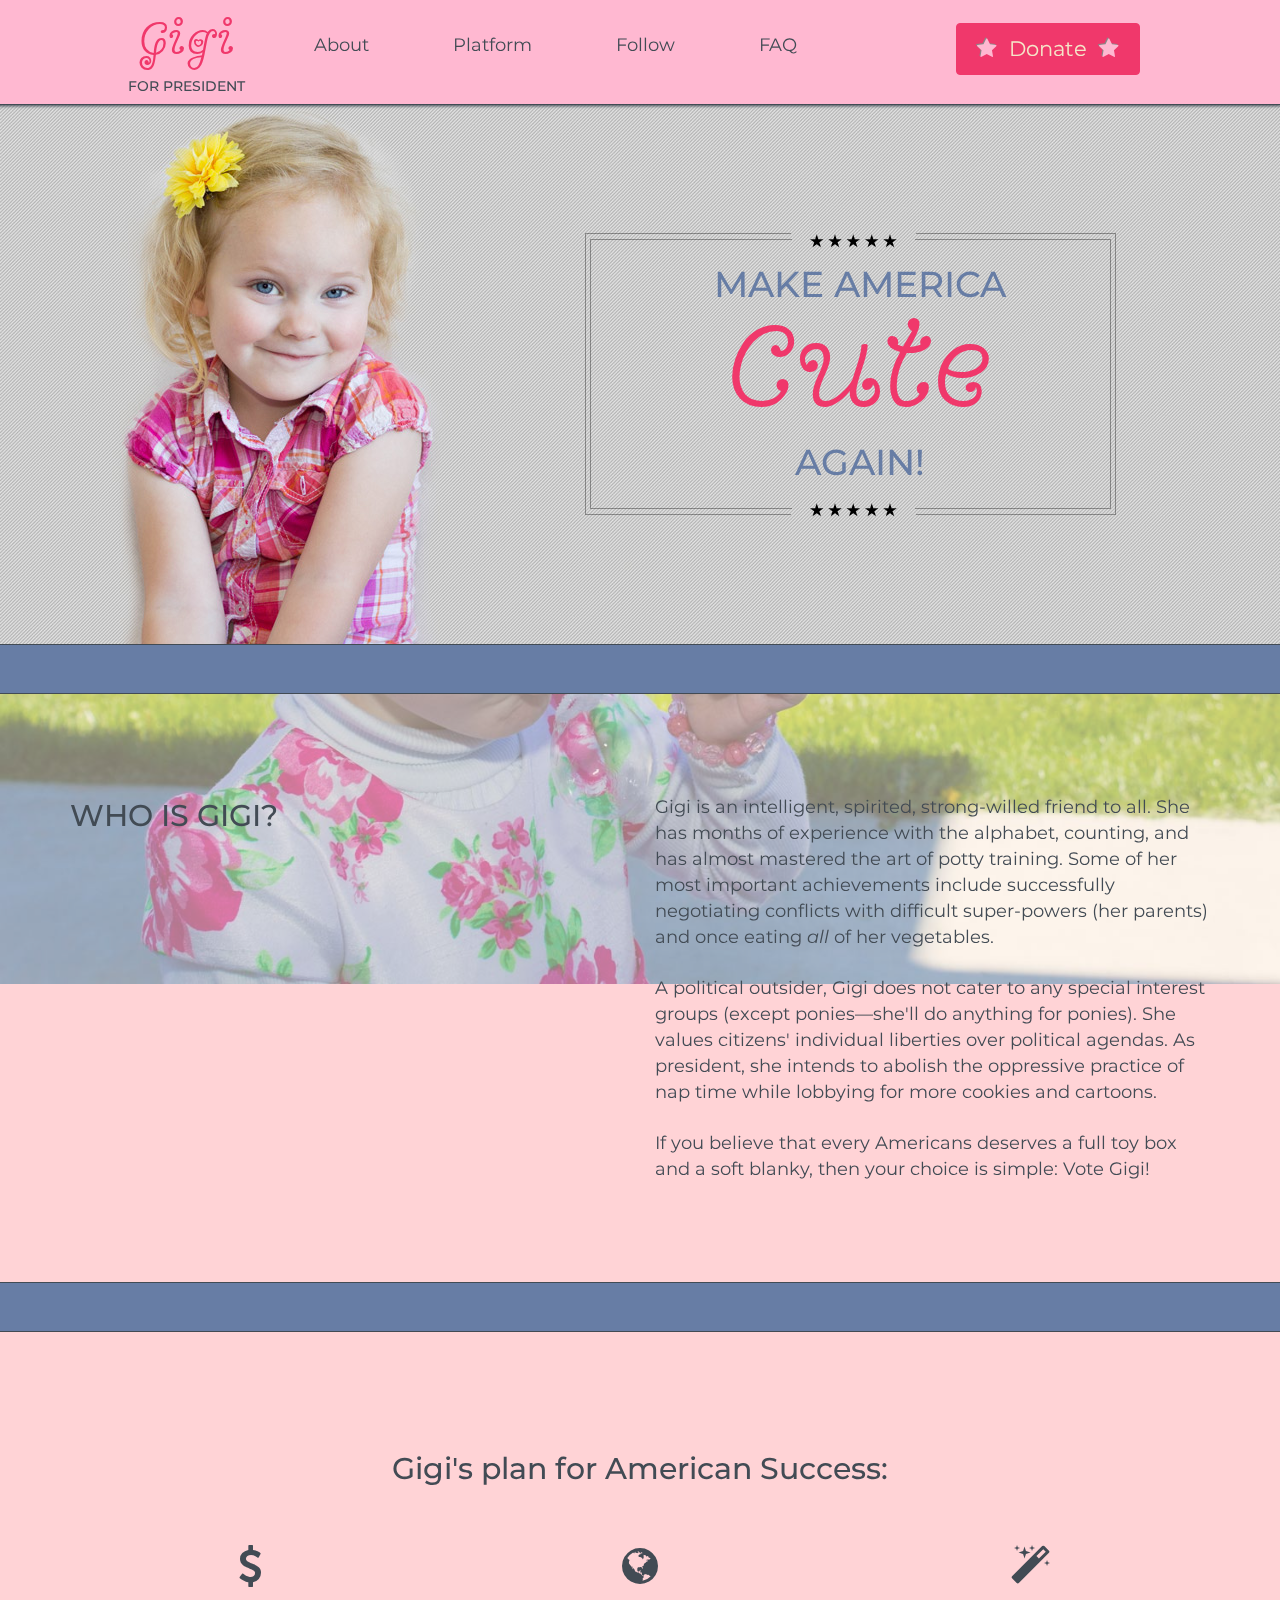
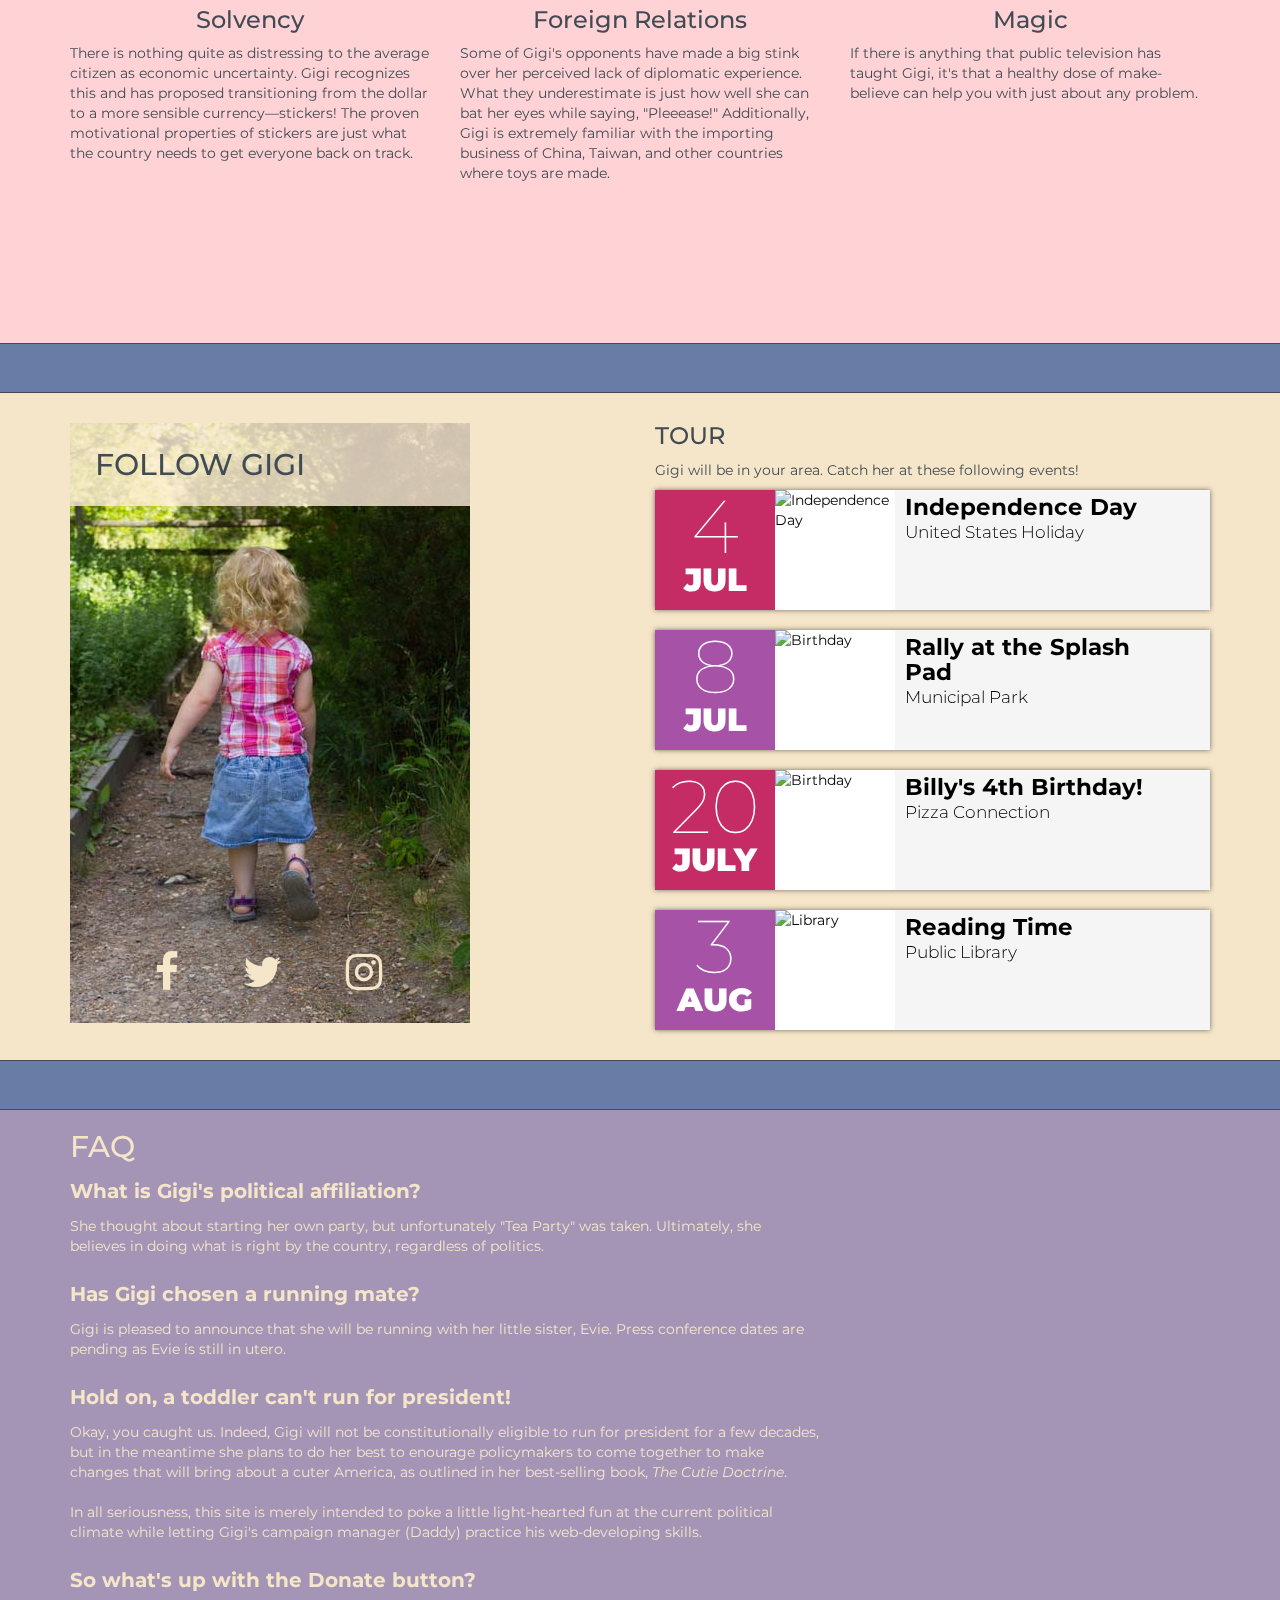
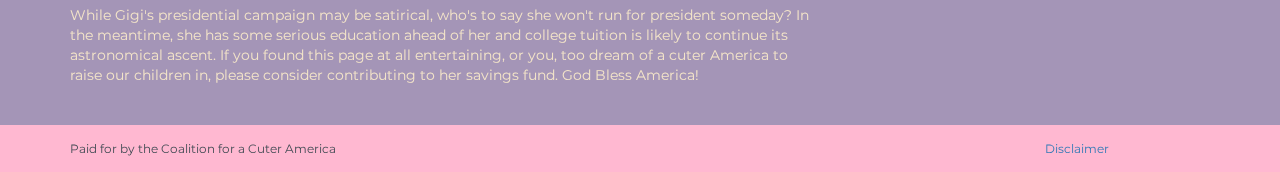
==== index.html @ 46ef180a "Change to Tour header" ====
<!DOCTYPE html>
<html lang='en'>

<head>
    <meta charset='utf-8'>
    <meta http-equiv='X-UA-Compatible' content='IE=edge'>
    <meta name='viewport' content='width=device-width, initial-scale=1'>
    <!-- The above 3 meta tags *must* come first in the head; any other head content must come *after* these tags -->
    <title>Make America Cute Again! | Vote for Gigi</title>
    <link rel="icon" type="image/x-icon" href="favicon.ico" />
    <link rel="icon" type="image/png" href="favicon.png" />
    <!-- Bootstrap -->
    <link href='https://maxcdn.bootstrapcdn.com/bootstrap/3.3.6/css/bootstrap.min.css' rel='stylesheet'>
    <link rel="stylesheet" href="style.css">
    <link rel="stylesheet" href="events.css">
    <!-- Font Awesome Glyphicons -->
    <link rel='stylesheet' href='https://maxcdn.bootstrapcdn.com/font-awesome/4.6.3/css/font-awesome.min.css'>
    <!-- Google Fonts -->
    <link href='https://fonts.googleapis.com/css?family=Bonbon' rel='stylesheet' type='text/css'>
    <link href='https://fonts.googleapis.com/css?family=Montserrat' rel='stylesheet' type='text/css'>
    <!-- HTML5 shim and Respond.js for IE8 support of HTML5 elements and media queries -->
    <!-- WARNING: Respond.js doesn't work if you view the page via file:// -->
    <!--[if lt IE 9]>
<script src='https://oss.maxcdn.com/html5shiv/3.7.2/html5shiv.min.js'></script>
<script src='https://oss.maxcdn.com/respond/1.4.2/respond.min.js'></script>
<![endif]-->
</head>

<body id="top">
    <nav class="navbar navbar-default navbar-fixed-top">
        <div class="container-fluid">

            <div class="row">

                <div class="col-xs-6 col-sm-3 col-md-push-1">
                    <div class="navbar-header">
                        <a href="#top"><h2 class="cute text-center">Gigi</h2>
      <h5 class="text-uppercase text-center">For President</h5></a>
                    </div>
                </div>
                <div class="col-xs-6 col-sm-pull-1 col-sm-3 col-sm-push-6">
                    <button class="btn"><a href="https://paypal.me/porter365" target="_blank"><span class="fa fa-star"></span>&nbsp;&nbsp;Donate&nbsp;&nbsp;<span class="fa fa-star"></span></a></button>
                </div>
                <div class="col-xs-12 col-sm-6 col-sm-pull-3">
                    <ul class="list-inline">
                        <li col-md-3><a href="#about">About</a></li>
                        <li>
                            <a href="#platform">Platform</a></li>
                        <li>
                            <a href="#share">Follow</a></li>
                        <li>
                            <a href="#donate">FAQ</a></li>
                    </ul>

                </div>

            </div>
        </div>
    </nav>
    <div id="hero" class="hero">
        <div class='container-fluid'>
            <div class="row">
                <div class="col-xs-12 col-sm-6 col-sm-push-6">

                    <h1 class="maca text-uppercase">Make America<br class="img-full"> <span class="cute text-capitalize">Cute</span><br class="img-full"> Again!</h1>

                </div>
                <div class="col-xs-12">
                    <div class="hero-img">
                        <img class="img-full" src="images/hero.jpg" alt="Gigi for President">
                        <img class="img-mobile" src="images/hero-320.jpg" alt="Gigi for President">
                    </div>
                </div>
            </div>
        </div>

    </div>
    <div class="page-break" id="about">
        
        <div class="container">
            <div class="row">
                <div class="col-xs-6">
                    <h3 class="text-uppercase"></h3>
                </div>
                <div class="col-xs-6">

                </div>
            </div>
        </div>
    </div>
    <div class="about parallax-window" data-parallax="scroll" data-image-src="images/bubbles.jpg" data-bleed="40">

        <div class='container'>
            <div class="row">
                <div class="col-xs-12 col-md-6">
                    <h2 class="text-uppercase">Who is Gigi?</h2>
                </div>
                <div class="col-xs-12 col-md-6 text">
                    <div class="text">
                        <p>Gigi is an intelligent, spirited, strong-willed friend to all. She has months of experience with the alphabet, counting, and has almost mastered the art of potty training. Some of her most important achievements include successfully
                            negotiating conflicts with difficult super-powers (her parents) and once eating <em>all</em> of her vegetables.</p>
                        <p>A political outsider, Gigi does not cater to any special interest groups (except ponies&mdash;she'll do anything for ponies). She values citizens' individual liberties over political agendas. As president, she intends to abolish
                            the oppressive practice of nap time while lobbying for more cookies and cartoons.
                        </p>
                        <p>If you believe that every Americans deserves a full toy box and a soft blanky, then your choice is simple: Vote Gigi!</p>
                    </div>
                </div>
            </div>
        </div>

    </div>
    <div id="platform"></div>
    <div class="page-break">
        
    </div>
    <div class="platform parallax-window" data-parallax="scroll" data-image-src="images/capitol.jpg" data-bleed="70">
        <div class="container">
            <div class="row">
                <div class="columns">
                    <div>
                        <h2>Gigi's plan for American Success:</h2>
                        <div class="col-md-4">
                            <i class="fa fa-dollar fa-3x" aria-hidden="true"></i>
                            <h3>Solvency</h3>
                            <p>There is nothing quite as distressing to the average citizen as economic uncertainty. Gigi recognizes this and has proposed transitioning from the dollar to a more sensible currency&mdash;stickers! The proven motivational properties
                                of stickers are just what the country needs to get everyone back on track.
                            </p>
                        </div>
                        <div class="col-md-4">
                            <i class="fa fa-globe fa-3x" aria-hidden="true"></i>
                            <h3>Foreign Relations</h3>
                            <p>Some of Gigi's opponents have made a big stink over her perceived lack of diplomatic experience. What they underestimate is just how well she can bat her eyes while saying, "Pleeease!" Additionally, Gigi is extremely familiar
                                with the importing business of China, Taiwan, and other countries where toys are made.
                            </p>
                        </div>
                        <div class="col-md-4">
                            <i class="fa fa-magic fa-3x" aria-hidden="true"></i>
                            <h3>Magic</h3>
                            <p>If there is anything that public television has taught Gigi, it's that a healthy dose of make-believe can help you with just about any problem.</p>
                        </div>
                    </div>
                </div>
            </div>
        </div>
    </div>
    <div class="page-break" id="share">
        </div>
    <div class="share">
        <div class="container">
            <div class="row">
                <div class="col-xs-12 col-sm-6">
                    <div class="follow">
                        <h2 class="text-uppercase">Follow Gigi</h2>
                        <ul class="list-inline">
                            <li><a href=""><i class="fa fa-facebook fa-3x" aria-hidden="true"></i></a></li>
                            <li><a href=""><i class="fa fa-twitter fa-3x" aria-hidden="true"></i></a></li>
                            <li><a href=""><i class="fa fa-instagram fa-3x" aria-hidden="true"></i></a></li>
                        </ul>
                        <!--<img class="follow" src="images/follow.jpg" alt="">-->
                    </div>
                </div>
                <div class="col-xs-12 col-sm-6">
                    <h3 class="text-uppercase">Tour</h3>
                    <p>Gigi will be in your area. Catch her at these following events!</p>
                    <ul class="event-list">
                        <li>
                            <time datetime="2014-07-20">
							<span class="day">4</span>
							<span class="month">Jul</span>
							<span class="year">2014</span>
							<span class="time">ALL DAY</span>
						</time>
                            <img alt="Independence Day" src="https://farm4.staticflickr.com/3100/2693171833_3545fb852c_q.jpg" />
                            <div class="info">
                                <h2 class="title">Independence Day</h2>
                                <p class="desc">United States Holiday</p>
                            </div>
                        </li>

                        <li>
                            <time datetime="2014-07-20 0000">
							<span class="day">8</span>
							<span class="month">Jul</span>
							<span class="year">2014</span>
							<span class="time">1:00 PM</span>
						</time>
                            <img alt="Birthday" src="http://scottsdale.citymomsblog.com/wp-content/uploads/sites/4/2013/04/photo-1-e1365369656200-150x150.jpg" />

                            <div class="info">
                                <h2 class="title">Rally at the Splash Pad</h2>
                                <p class="desc">Municipal Park</p>
                            </div>
                        </li>

                        <li>
                            <time datetime="2014-07-20 2000">
							<span class="day">20</span>
							<span class="month">July</span>
							<span class="year">2014</span>
							<span class="time">6:00 PM</span>
						</time>
                            <img alt="Birthday" src="https://farm5.staticflickr.com/4150/5045502202_1d867c8a41_q.jpg" />
                            <div class="info">
                                <h2 class="title">Billy's 4th Birthday!</h2>
                                <p class="desc">Pizza Connection</p>
                            </div>
                        </li>
                        <li>
                            <time datetime="2014-07-31 1600">
							<span class="day">3</span>
							<span class="month">Aug</span>
							<span class="year">2014</span>
							<span class="time">4:00 PM</span>
						</time>
                            <img alt="Library" src="https://s-media-cache-ak0.pinimg.com/236x/a1/de/53/a1de53a3e51a466672f8c8fa92708a5a.jpg" />
                            <div class="info">
                                <h2 class="title">Reading Time</h2>
                                <p class="desc">Public Library</p>

                            </div>
                        </li>
                    </ul>
                </div>
            </div>
        </div>
    </div>
    <div class="page-break">
        </div>
    <div class="donate parallax-window" id="donate" data-parallax="scroll" data-image-src="images/beach.jpg" data-bleed="40">
    <div class="container">
        <div class="row">
                <div class="col-md-8">
                    <h2>FAQ</h2>
                    <dl class="dl">
                        <dt>What is Gigi's political affiliation?</dt>
                        <dd>She thought about starting her own party, but unfortunately "Tea Party" was taken. Ultimately, she believes in
                            doing what is right by the country, regardless of politics.
                        </dd>
                        <dt>Has Gigi chosen a running mate?</dt>
                        <dd>Gigi is pleased to announce that she will be running with her little sister, Evie. Press conference dates are pending as Evie is still 
                            in utero.
                        </dd>
                        <dt>Hold on, a toddler can't run for president!</dt>
                        <dd>Okay, you caught us. Indeed, Gigi will not be constitutionally eligible to run for president for a few decades, but in the meantime she plans
                            to do her best to enourage policymakers to come together to make changes that will bring about a cuter America, as outlined in her 
                            best-selling book, <i>The Cutie Doctrine</i>.<br><br>
                            In all seriousness, this site is merely intended to poke a little light-hearted fun at the current political climate while letting
                            Gigi's campaign manager (Daddy) practice his web-developing skills.
                        </dd>
                        <dt>So what's up with the Donate button?</dt>
                        <dd>While Gigi's presidential campaign may be satirical, who's to say she won't run for president someday? In the meantime, she has
                            some serious education ahead of her and college tuition is likely to continue its astronomical ascent. If you found this page at
                            all entertaining, or you, too dream of a cuter America to raise our children in, please consider contributing to her savings fund.
                            God Bless America!
                        </dd>
                    </dl>
                </div>
            </div>
        </div>
    </div>
    <footer>
        <div class="container">
            <div class="row">
                <small class="col-xs-10">Paid for by the Coalition for a Cuter America</small>
                <small class="col-xs-2"><a href="Disclaimer.pdf">Disclaimer</a></small>
            </div>
        </div>
    </footer>
    <!-- jQuery (necessary for Bootstrap's JavaScript plugins) -->
    <script src='https://ajax.googleapis.com/ajax/libs/jquery/1.11.3/jquery.min.js'></script>
    <!--Parallax plugin-->
    <script src='js/parallax.min.js'></script>
    <!-- Include all compiled plugins (below), or include individual files as needed -->
    <script src='https://maxcdn.bootstrapcdn.com/bootstrap/3.3.6/js/bootstrap.min.js'></script>
    <script>
        //Shrinks navbar
        $(window).scroll(function() {
            if ($(document).scrollTop() > 40) {
                $('nav').addClass('shrink');

            } else {
                $('nav').removeClass('shrink');
            }
        });
        //Smooth Scroll
        $(function() {
            $('a[href*="#"]:not([href="#"])').click(function() {
                if (location.pathname.replace(/^\//, '') == this.pathname.replace(/^\//, '') && location.hostname == this.hostname) {
                    var target = $(this.hash);
                    target = target.length ? target : $('[name=' + this.hash.slice(1) + ']');
                    if (target.length) {
                        $('html, body').animate({
                            scrollTop: target.offset().top
                        }, 500);
                        return false;
                    }
                }
            });
        });

    </script>
</body>

</html>
---- style.css ----
/* * {
  -webkit-transition: all 0.4s ease;
   transition: all 0.4s ease;  
}*/
/*$main-color: #FDC8F1;
$secondary-color:#7D82B8;
$logo-color:#ff44d7;
$muted-color:#FFEEDB;
$copy-color:#424B54;
$muted-transparency:rgba(255,238,219,0.5);
$muted-logo-color:rgba(255,68,215, 1);*/
body {
  background: #FFB8D1;
  font-family: 'Montserrat', sans-serif;
  color: #424B54; }

.navbar {
  background: #FFB8D1;
  line-height: 90px;
  margin-left: -75px;
  border-bottom: #424B54 solid thin;
  box-shadow: 1px 1px 3px; }

.navbar-fixed-top {
  -webkit-transition: all 0.4s ease;
  transition: all 0.4s ease; }

.navbar-header h2 {
  margin: 10px; }

.navbar-header {
  margin-left: 75px;
  padding-top: 5px; }
  .navbar-header a {
    text-decoration: none;
    color: inherit; }

.navbar li {
  margin-left: -10px;
  margin-right: -10px;
  text-align: center; }
  .navbar li a {
    padding: 45px 50px;
    margin: 0;
    color: #424B54;
    text-decoration: none;
    font-size: 22px; }
  .navbar li a:hover {
    background-color: #F5E6C9;
    color: #F0386B; }
  .navbar li a:active {
    background-color: #F5E6C9;
    color: #F0386B; }

h1 {
  color: #677DA5; }

.shrink {
  line-height: 0;
  padding-top: 25px; }
  .shrink h2 {
    font-size: 34px;
    padding: 0;
    margin-top: -21px; }
  .shrink h5 {
    opacity: 0;
    margin-top: -50px; }
  .shrink ul {
    line-height: 0; }
  .shrink li a {
    font-size: 18px;
    padding-bottom: 13px; }
  .shrink .btn {
    font-size: 1em;
    margin-top: -21px; }
  .shrink .navbar-header {
    padding-top: 0; }

.list-inline > li {
  margin-right: -10px; }

.hero {
  background: transparent;
  min-width: 100%;
  overflow: hidden; }

.hero-img {
  position: relative;
  min-width: 100%;
  margin: -15px;
  padding: 0;
  z-index: 1; }

.maca {
  position: absolute;
  top: 200px;
  left: -700px;
  background: url("images/border.png") no-repeat;
  background-position: 645px;
  width: 1200px;
  height: 310px;
  padding-top: 45px;
  padding-left: 640px;
  text-align: center;
  z-index: 2; }

.hero h1 {
  margin-bottom: 20px; }

.btn {
  background-color: #F0386B;
  color: #F5E6C9;
  border: solid thin #F0386B;
  padding: 10px 20px;
  margin-top: 5px;
  font-size: 1.5em;
  /*box-shadow: 2px 2px 6px black;*/ }
  .btn:hover {
    color: #F0386B;
    background-color: #F5E6C9; }
    .btn:hover .fa-star {
      color: #F0386B;
      text-shadow: none; }
  .btn a {
    text-decoration: none;
    color: inherit; }

.follow {
  background: url("images/follow.jpg") no-repeat;
  margin: 0;
  padding: 0;
  height: 600px; }
  .follow h2 {
    padding: 25px;
    width: 400px;
    color: #424B54;
    background-color: rgba(255, 238, 219, 0.8); }
  .follow ul {
    margin-top: 410px; }
  .follow li {
    padding: 20px; }

.page-break {
  color: #F5E6C9;
  background-color: #677DA5;
  border-top: #424B54 solid thin;
  border-bottom: #424B54 solid thin;
  padding-top: 10px;
  padding-bottom: 10px;
  height: 50px;
  position: relative;
  z-index: 5; }

.fa-star {
  color: #FFB8D1;
  text-shadow: -1px -1px 0 #888; }

.columns {
  text-align: center; }

.platform {
  padding: 50px 0 150px 0;
  background-color: rgba(255, 238, 219, 0.5); }
  .platform h2 {
    padding: 50px; }
  .platform .fa {
    text-align: center; }
  .platform p {
    text-align: left; }

.cute {
  font-family: 'Bonbon', cursive;
  font-size: 3.5em;
  color: #F0386B; }

.about {
  background-color: rgba(255, 238, 219, 0.5);
  font-size: 1.3em; }
  .about h2 {
    margin-top: 105px; }
  .about p {
    margin-top: 25px; }

.text {
  margin: 50px 0; }

.share {
  color: #424B54;
  background: #F5E6C9;
  padding: 10px; }
  .share .fa {
    color: #F5E6C9;
    padding: 15px;
    text-align: center; }

.img-mobile {
  display: none; }

.donate {
  background: transparent;
  background-color: rgba(103, 125, 165, 0.6);
  color: #F5E6C9; }

dt {
  color: #F5E6C9;
  font-size: 1.4em;
  padding-bottom: 10px;
  padding-top: 5px; }

dd {
  font-size: 1em;
  padding-bottom: 20px; }

footer {
  background-color: #FFB8D1;
  padding: 15px 0; }

@media screen and (min-width: 1440px) {
  .hero {
    background: #cfcfcf; } }
@media screen and (min-width: 992px) {
  .btn-donate {
    margin-top: 50%; } }
@media screen and (min-width: 768px) {
  .follow ul {
    margin-left: 50px; } }
@media screen and (max-width: 1350px) {
  .navbar li a {
    padding: 45px 45px;
    font-size: 18px; } }
@media screen and (max-width: 1200px) {
  .navbar li a {
    padding: 45px 40px; } }
@media screen and (max-width: 1100px) {
  .navbar li a {
    padding: 45px 35px; } }
@media screen and (max-width: 1024px) {
  .maca {
    margin-left: -10px;
    background: none; } }
@media screen and (max-width: 1000px) {
  .navbar li a {
    padding: 45px 30px; } }
@media screen and (max-width: 900px) {
  .navbar li a {
    padding: 0 24px;
    font-size: 16px; }

  .navbar {
    margin: 0; }

  .navbar li a:hover {
    background: none;
    color: #F0386B; }

  .navbar li a:active {
    background: none;
    color: #F0386B; }

  h5 {
    font-size: 13px; } }
@media screen and (max-width: 850px) {
  .navbar li a {
    padding: 0 22px; }

  .maca {
    margin-left: -25px; } }
@media screen and (max-width: 768px) {
  .share {
    text-align: center; }

  .shrink {
    line-height: 0; }

  .navbar li a {
    font-size: 14px; }

  .follow h2 {
    width: initial; }

  .donate {
    padding-top: 30px; }

  .btn {
    margin-left: -30px; }

  .list-inline {
    margin-left: 0px; } }
@media screen and (max-width: 767px) {
  .navbar h5 {
    display: none; }

  .navbar ul {
    margin: 0 auto;
    text-align: center; }

  .navbar li a {
    padding: 0 16px;
    font-size: 16px; }

  .btn {
    margin-left: -15px; }

  .maca {
    position: static !important;
    background: none;
    width: 100%;
    height: auto;
    padding-top: 225px;
    padding-left: 0;
    margin-left: 0; }

  .hero {
    padding-top: 50px; }

  .navbar ul {
    line-height: 0;
    padding-bottom: 13px;
    padding-top: 5px; }

  .navbar h5 {
    display: none; }

  .share {
    text-align: center; }

  .shrink {
    line-height: 0; }

  .btn {
    margin-top: -10px; }

  .navbar li a {
    font-size: 14px; }

  .navbar-header h2 {
    margin-left: -100px; }

  .follow h2 {
    width: initial; }

  .donate {
    padding-top: 30px; }

  .hero-img {
    position: relative;
    margin-top: -36px;
    padding: 0;
    z-index: 0; }

  .maca {
    margin-top: -5px;
    position: relative;
    z-index: 5;
    background: url("") no-repeat;
    height: 60px;
    padding-top: 80px;
    font-size: 1.1em; } }
@media screen and (max-width: 765px) {
  .navbar li a {
    padding: 0 12px; }

  .follow .list-inline {
    padding-right: -100px; }

  .hero h1 {
    position: relative;
    z-index: 99; }

  .hero-img {
    position: relative;
    z-index: -1; } }
@media screen and (max-width: 414px) {
  .img-mobile {
    display: initial;
    max-width: 100%;
    padding: 0;
    margin-top: -100px; }

  .img-full {
    display: none; }

  .maca {
    margin-top: 80px;
    padding-top: 0; } }
@media screen and (max-width: 320px) {
  .cute {
    font-size: 3em; }

  .btn {
    font-size: 1.2em; }

  .hero h1 {
    margin-top: 65px;
    margin-bottom: 30px; } }

/*# sourceMappingURL=style.css.map */
---- events.css ----
.event-list {
		list-style: none;
		font-family: 'Montserrat', sans-serif;
		margin: 0px;
		padding: 0px;
        color:black;
	}
	.event-list > li {
		background-color: rgb(255, 255, 255);
		box-shadow: 0px 0px 5px rgb(51, 51, 51);
		box-shadow: 0px 0px 5px rgba(51, 51, 51, 0.7);
		padding: 0px;
		margin: 0px 0px 20px;
	}
	.event-list > li > time {
		display: inline-block;
		width: 100%;
		color: rgb(255, 255, 255);
		background-color: rgb(197, 44, 102);
		padding: 5px;
		text-align: center;
		text-transform: uppercase;
	}
	.event-list > li:nth-child(even) > time {
		background-color: rgb(165, 82, 167);
	}
	.event-list > li > time > span {
		display: none;
	}
	.event-list > li > time > .day {
		display: block;
		font-size: 56pt;
		font-weight: 100;
		line-height: 1;
	}
	.event-list > li time > .month {
		display: block;
		font-size: 24pt;
		font-weight: 900;
		line-height: 1;
	}
	.event-list > li > img {
		width: 100%;
	}
	.event-list > li > .info {
		padding-top: 5px;
		text-align: center;
	}
	.event-list > li > .info > .title {
		font-size: 17pt;
		font-weight: 700;
		margin: 0px;
	}
	.event-list > li > .info > .desc {
		font-size: 13pt;
		font-weight: 300;
		margin: 0px;
	}
	.event-list > li > .info > ul,
	.event-list > li > .social > ul {
		display: table;
		list-style: none;
		margin: 10px 0px 0px;
		padding: 0px;
		width: 100%;
		text-align: center;
	}
	.event-list > li > .social > ul {
		margin: 0px;
	}
	.event-list > li > .info > ul > li,
	.event-list > li > .social > ul > li {
		display: table-cell;
		cursor: pointer;
		color: rgb(30, 30, 30);
		font-size: 11pt;
		font-weight: 300;
        padding: 3px 0px;
	}
    .event-list > li > .info > ul > li > a {
		display: block;
		width: 100%;
		color: rgb(30, 30, 30);
		text-decoration: none;
	} 
    .event-list > li > .social > ul > li {    
        padding: 0px;
    }
    .event-list > li > .social > ul > li > a {
        padding: 3px 0px;
	} 
	.event-list > li > .info > ul > li:hover,
	.event-list > li > .social > ul > li:hover {
		color: rgb(30, 30, 30);
		background-color: rgb(200, 200, 200);
	}

	@media screen and (max-width:991px) {
.event-list img {
    display:none;
}
}

	@media (min-width: 768px) {
		.event-list > li {
			position: relative;
			display: block;
			width: 100%;
			height: 120px;
			padding: 0px;
		}
		.event-list > li > time, {
			display: inline-block;
		}
		.event-list > li > time,
		.event-list > li > img {
			width: 120px;
			float: left;
		}
		.event-list > li > .info {
			background-color: rgb(245, 245, 245);
			overflow: hidden;
		}
		.event-list > li > time {
			width: 120px;
			height: 120px;
			padding: 0px;
			margin: 0px;
		}
		.event-list > li > .info {
			position: relative;
			height: 120px;
			text-align: left;
			padding-right: 40px;
		}	
		.event-list > li > .info > .title, 
		.event-list > li > .info > .desc {
			padding: 0px 10px;
		}
		.event-list > li > .info > ul {
			position: absolute;
			left: 0px;
			bottom: 0px;
		}
		.event-list > li > .social {
			position: absolute;
			top: 0px;
			right: 0px;
			display: block;
			width: 40px;
		}
        .event-list > li > .social > ul {
            border-left: 1px solid rgb(230, 230, 230);
        }
		.event-list > li > .social > ul > li {			
			display: block;
            padding: 0px;
		}
		.event-list > li > .social > ul > li > a {
			display: block;
			width: 40px;
			padding: 10px 0px 9px;
		}
    }
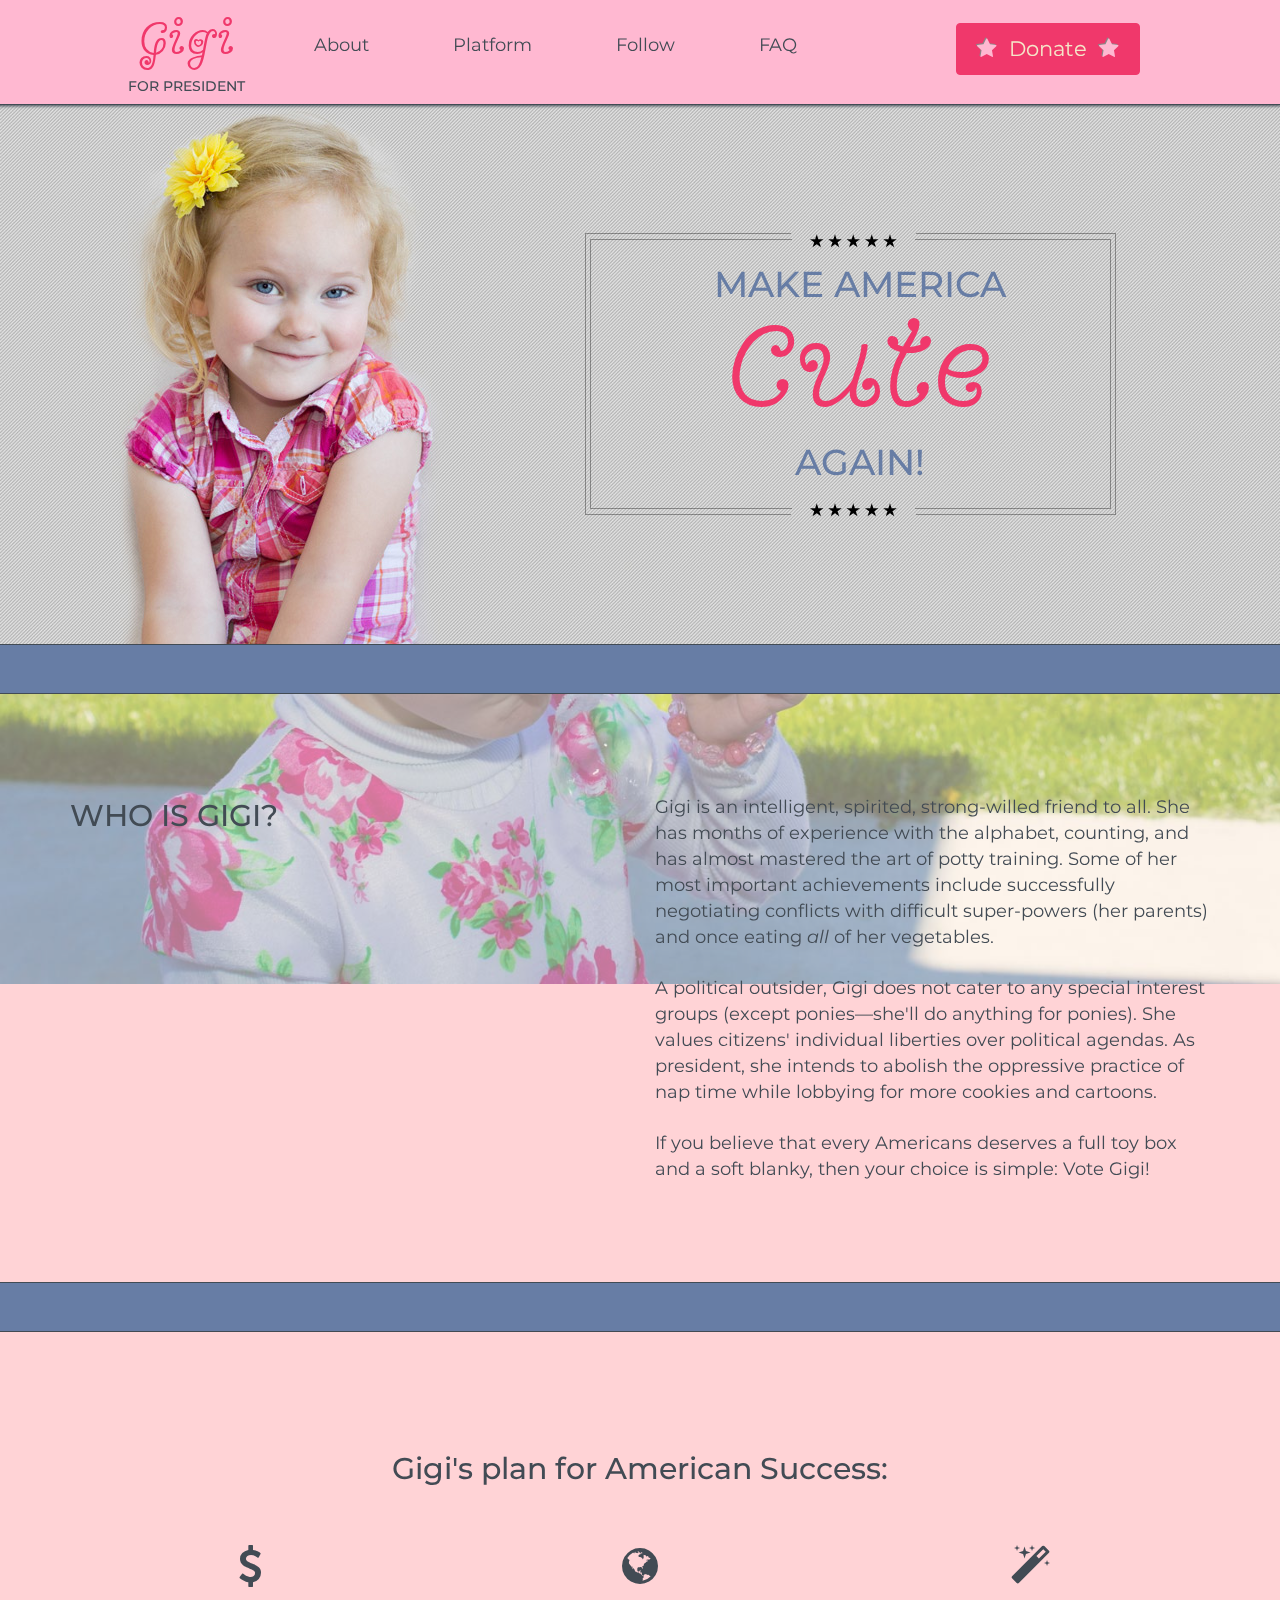
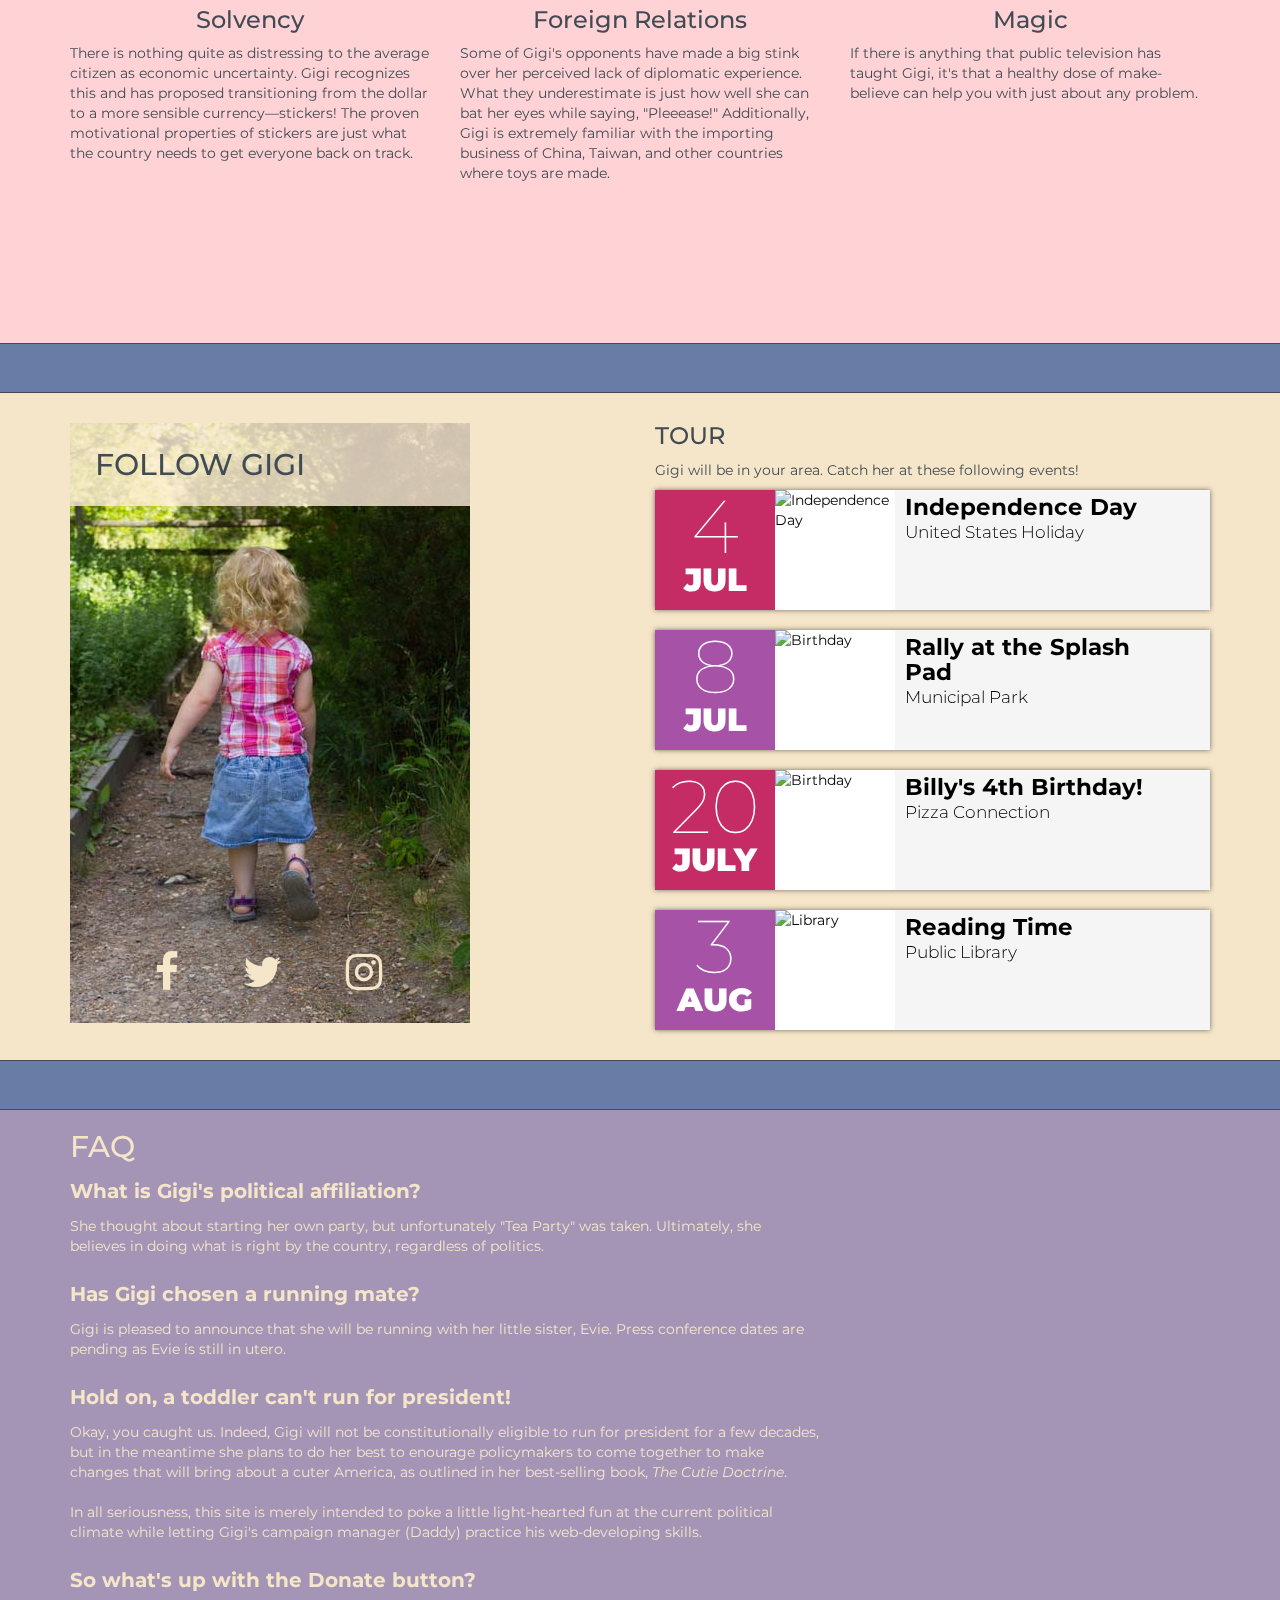
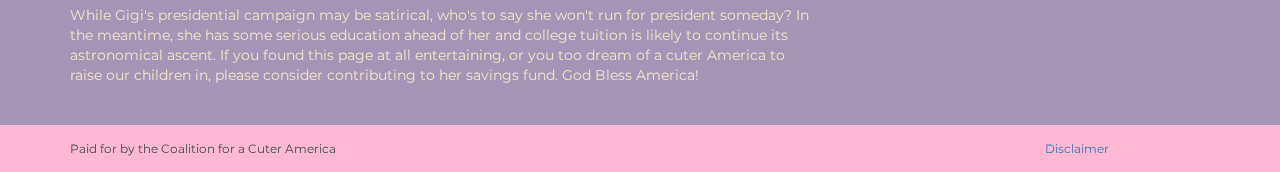
==== commit 9af3f48b: "Grammatical edit" ====
--- a/index.html
+++ b/index.html
@@ -6,7 +6,9 @@
     <meta http-equiv='X-UA-Compatible' content='IE=edge'>
     <meta name='viewport' content='width=device-width, initial-scale=1'>
     <!-- The above 3 meta tags *must* come first in the head; any other head content must come *after* these tags -->
-    <title>Make America Cute Again! | Vote for Gigi</title>
+    <meta name="description" content="In a world where politicians act like toddlers, wouldn't it make more sense to elect
+    a president who actually IS a toddler? Meet Gigi, the sensible choice for America.">
+    <title>Make America Cute Again! | Vote Gigi for U.S. President this General Election</title>
     <link rel="icon" type="image/x-icon" href="favicon.ico" />
     <link rel="icon" type="image/png" href="favicon.png" />
     <!-- Bootstrap -->
@@ -24,6 +26,16 @@
 <script src='https://oss.maxcdn.com/html5shiv/3.7.2/html5shiv.min.js'></script>
 <script src='https://oss.maxcdn.com/respond/1.4.2/respond.min.js'></script>
 <![endif]-->
+<script>
+  (function(i,s,o,g,r,a,m){i['GoogleAnalyticsObject']=r;i[r]=i[r]||function(){
+  (i[r].q=i[r].q||[]).push(arguments)},i[r].l=1*new Date();a=s.createElement(o),
+  m=s.getElementsByTagName(o)[0];a.async=1;a.src=g;m.parentNode.insertBefore(a,m)
+  })(window,document,'script','https://www.google-analytics.com/analytics.js','ga');
+
+  ga('create', 'UA-79225028-1', 'auto');
+  ga('send', 'pageview');
+
+</script>
 </head>
 
 <body id="top">
@@ -250,7 +262,7 @@
                         <dt>So what's up with the Donate button?</dt>
                         <dd>While Gigi's presidential campaign may be satirical, who's to say she won't run for president someday? In the meantime, she has
                             some serious education ahead of her and college tuition is likely to continue its astronomical ascent. If you found this page at
-                            all entertaining, or you, too dream of a cuter America to raise our children in, please consider contributing to her savings fund.
+                            all entertaining, or you too dream of a cuter America to raise our children in, please consider contributing to her savings fund.
                             God Bless America!
                         </dd>
                     </dl>
@@ -262,7 +274,7 @@
         <div class="container">
             <div class="row">
                 <small class="col-xs-10">Paid for by the Coalition for a Cuter America</small>
-                <small class="col-xs-2"><a href="Disclaimer.pdf">Disclaimer</a></small>
+                <small class="col-xs-2"><a href="Disclaimer.pdf?utm_source=main&utm_medium=link&utm_campaign=disclaimer">Disclaimer</a></small>
             </div>
         </div>
     </footer>
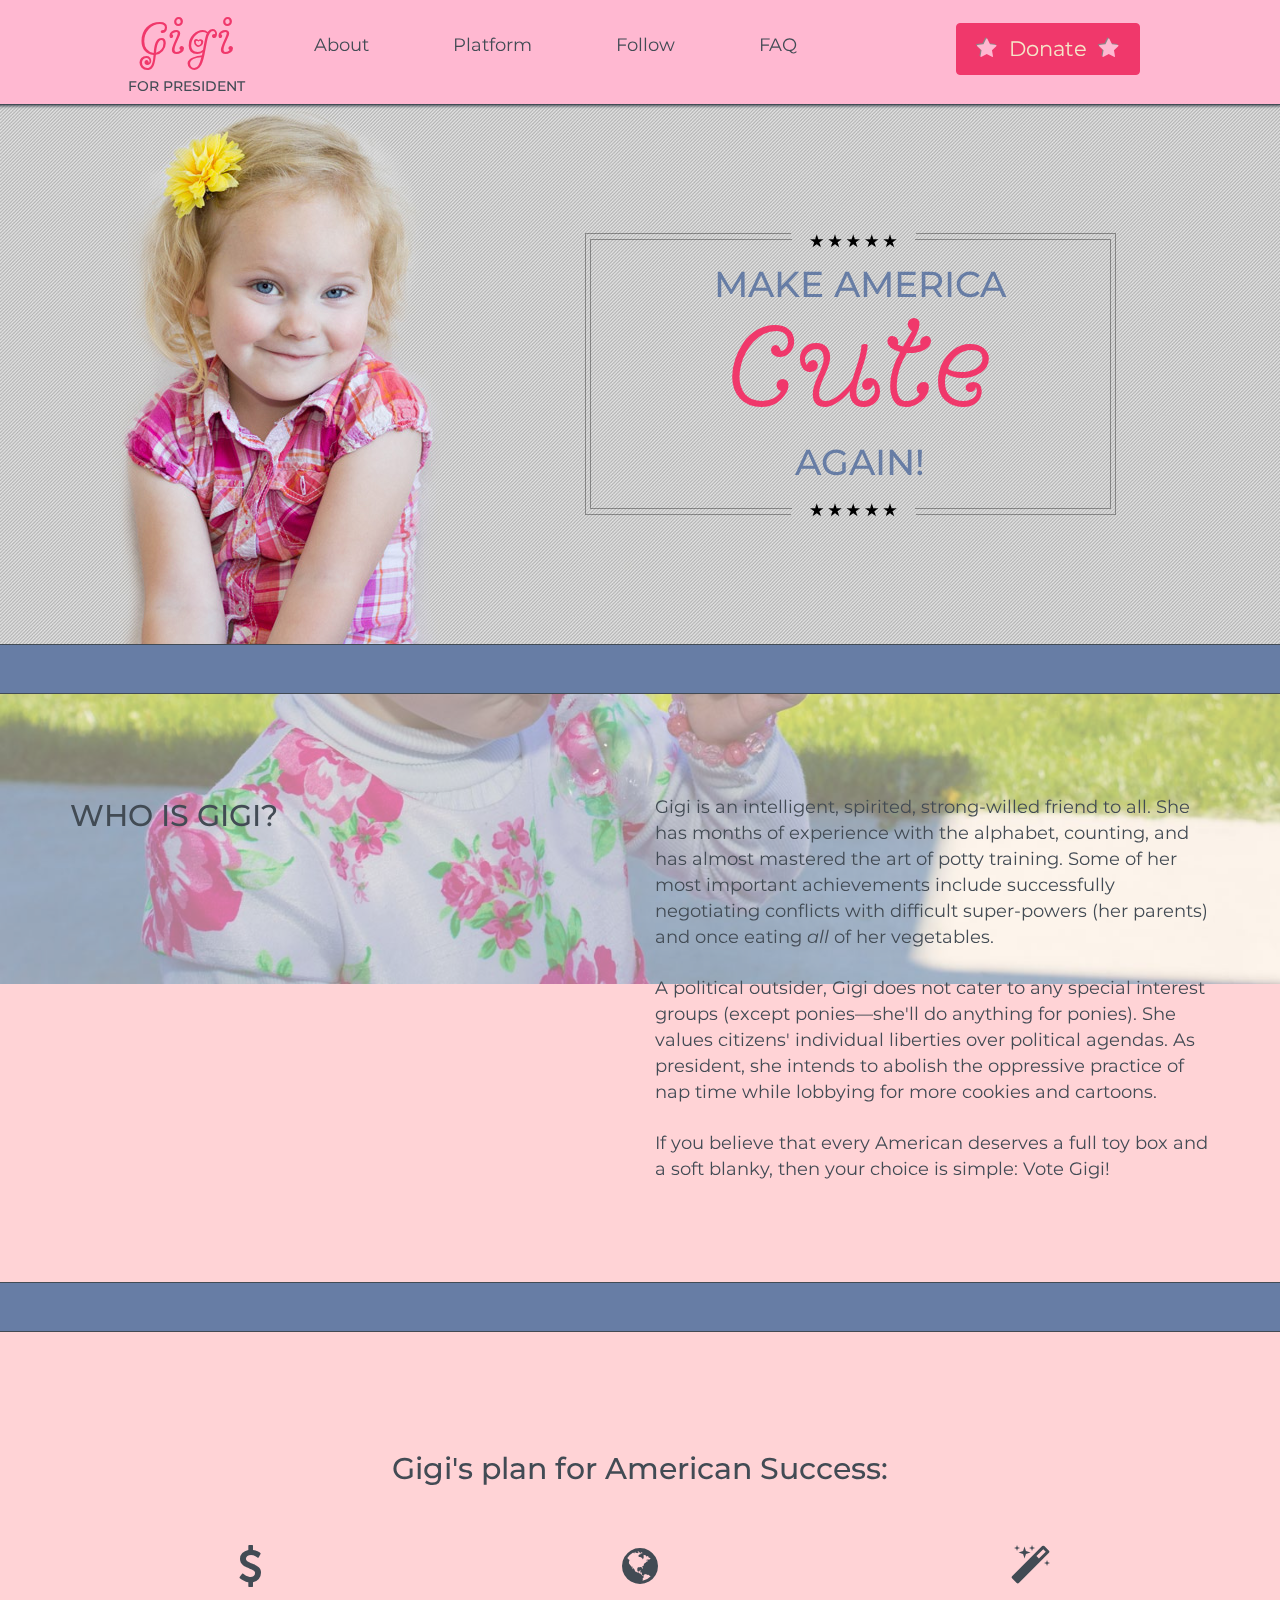
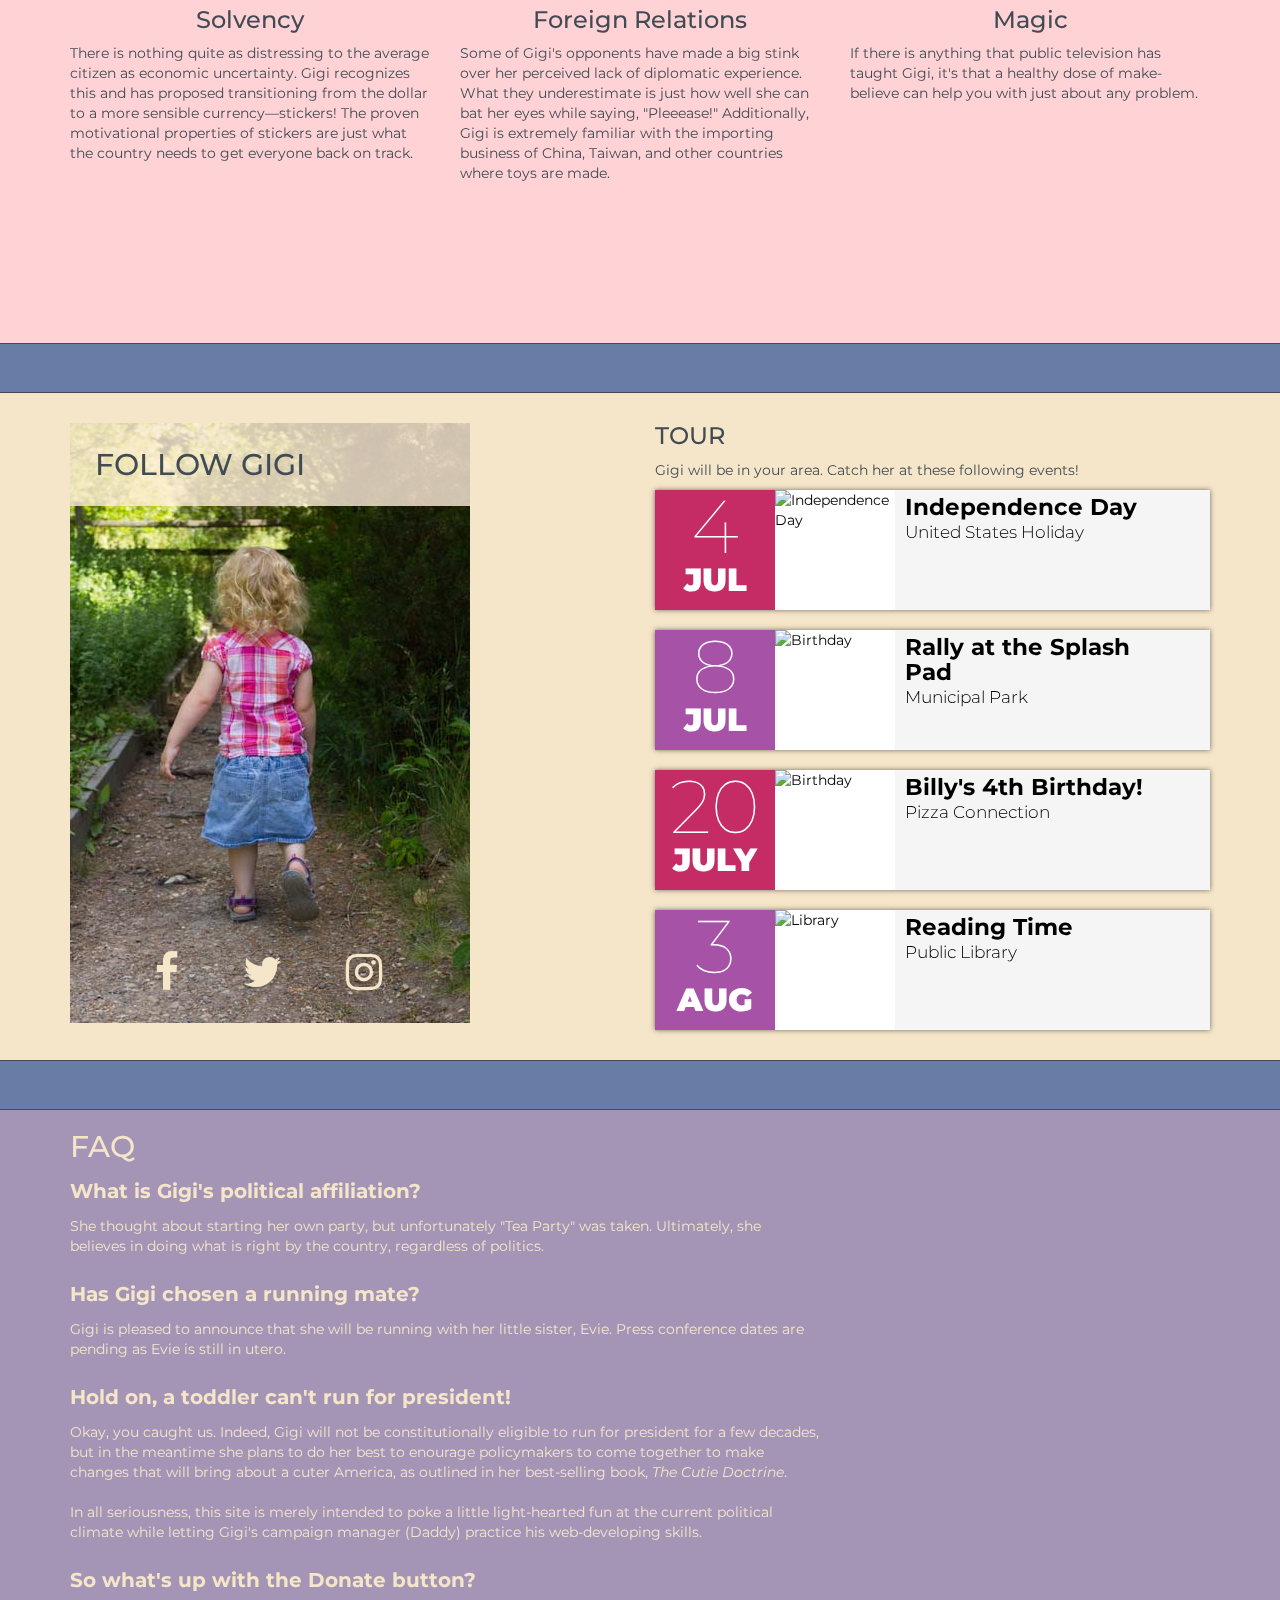
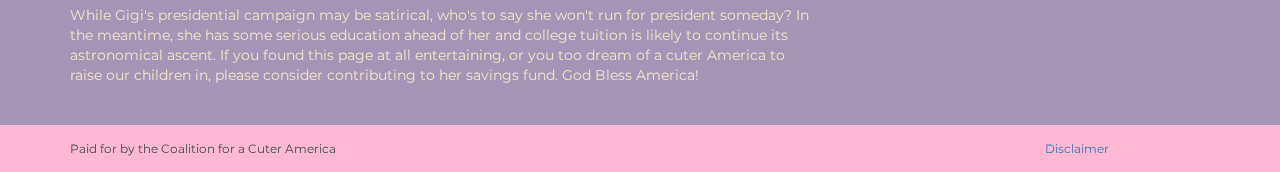
==== commit 07cafd5c: "Fixed typo" ====
--- a/index.html
+++ b/index.html
@@ -114,7 +114,7 @@
                         <p>A political outsider, Gigi does not cater to any special interest groups (except ponies&mdash;she'll do anything for ponies). She values citizens' individual liberties over political agendas. As president, she intends to abolish
                             the oppressive practice of nap time while lobbying for more cookies and cartoons.
                         </p>
-                        <p>If you believe that every Americans deserves a full toy box and a soft blanky, then your choice is simple: Vote Gigi!</p>
+                        <p>If you believe that every American deserves a full toy box and a soft blanky, then your choice is simple: Vote Gigi!</p>
                     </div>
                 </div>
             </div>
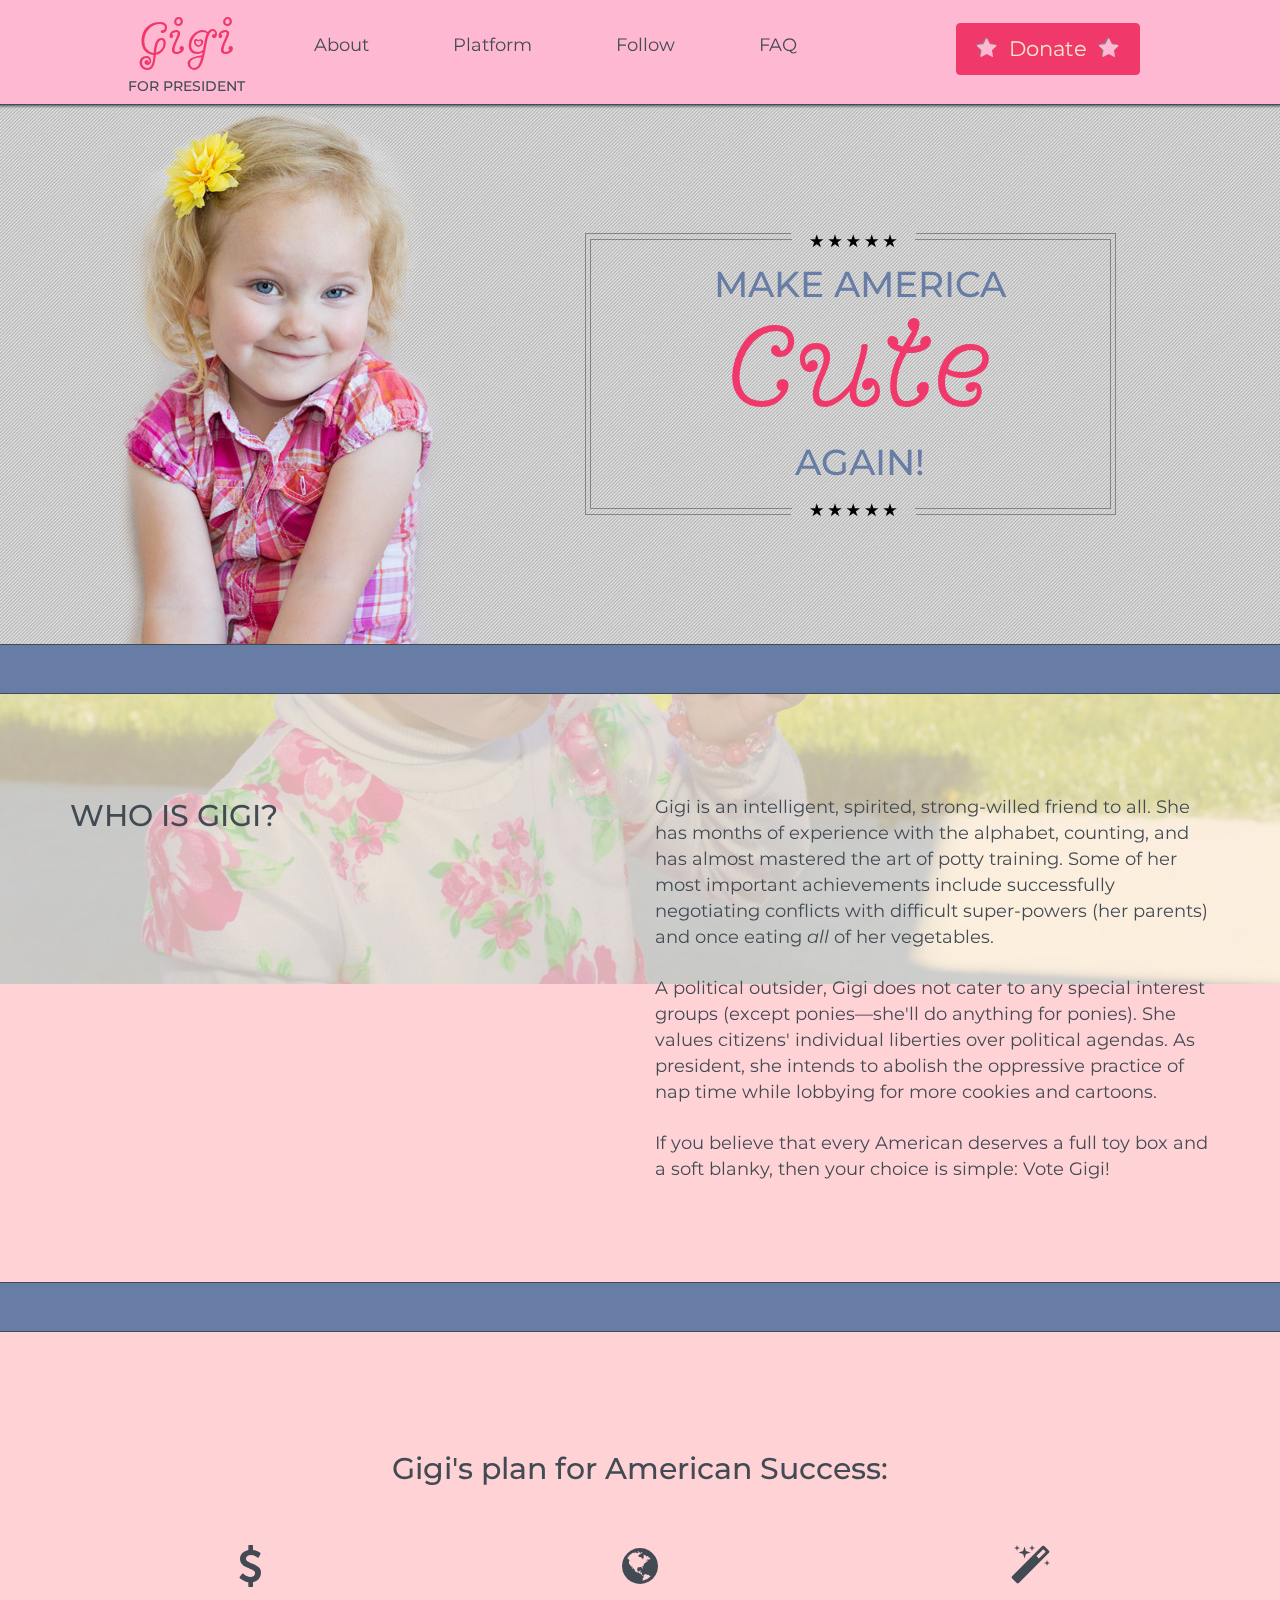
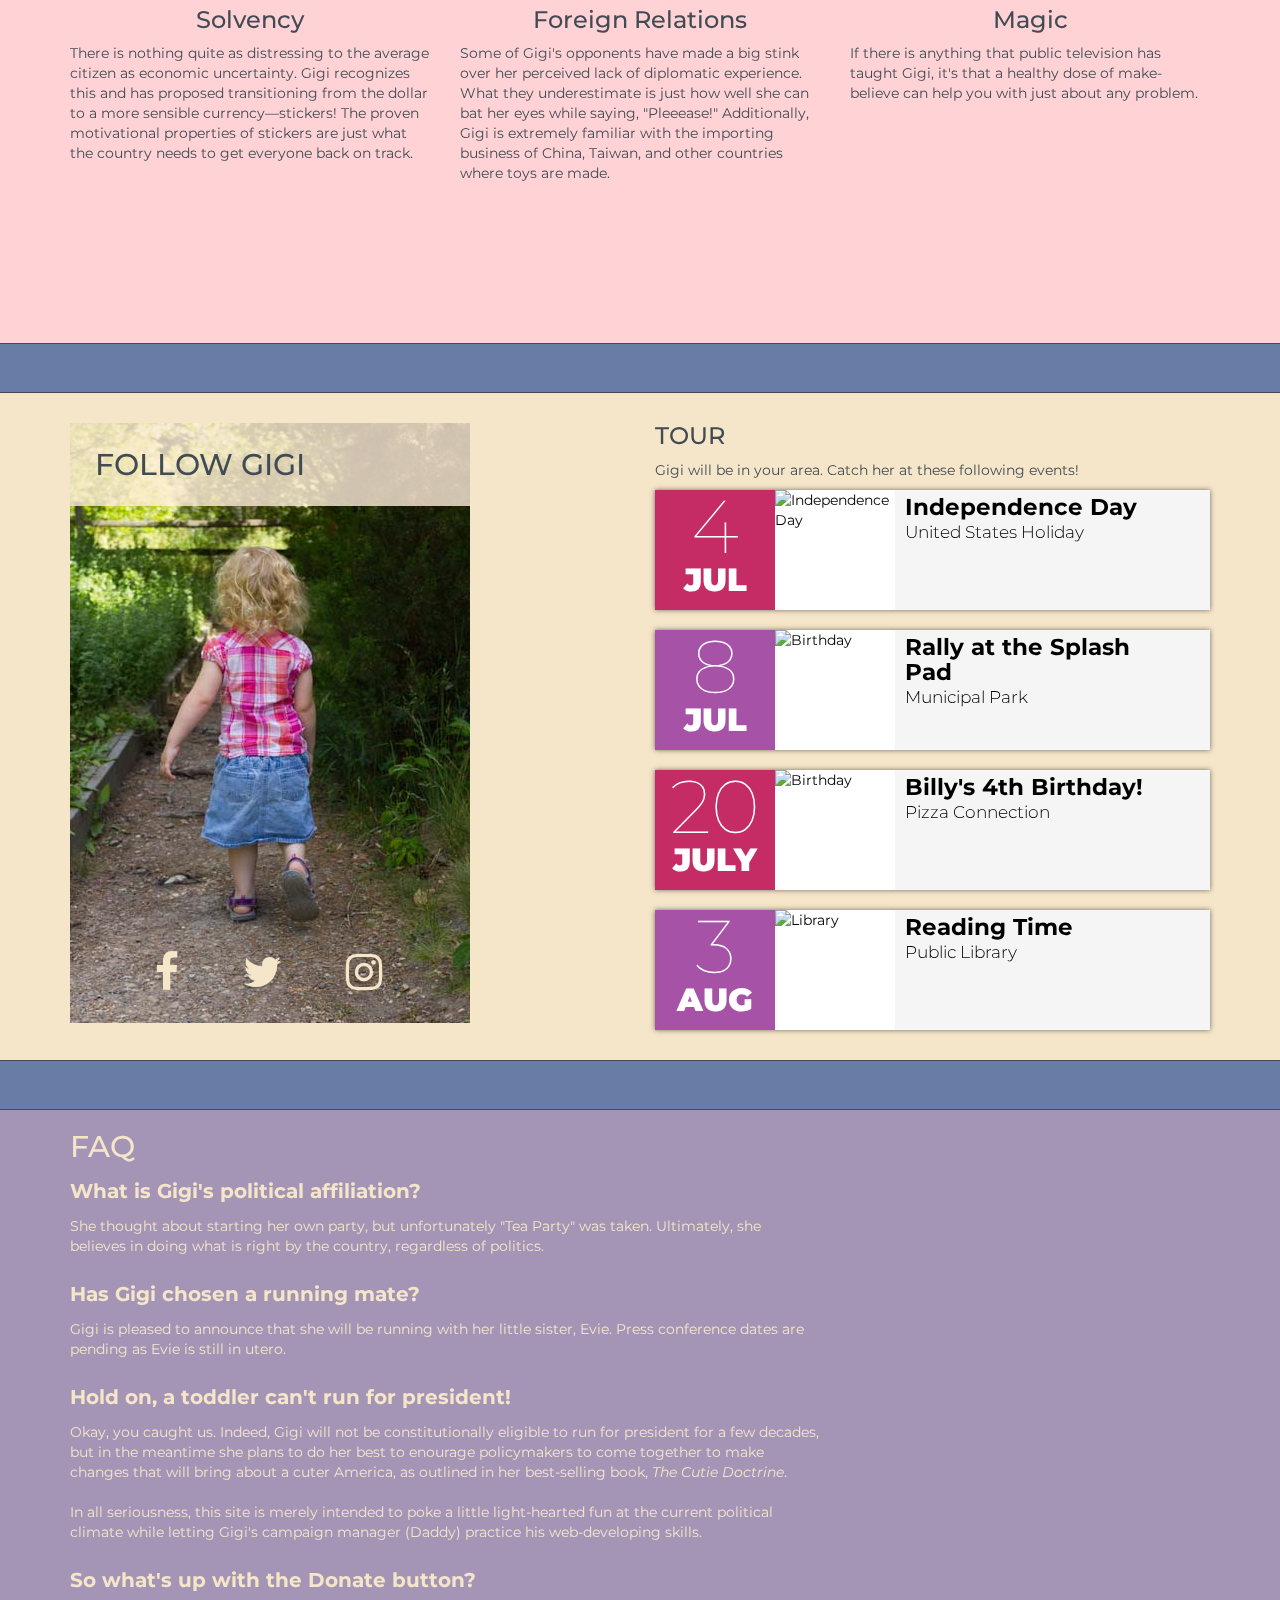
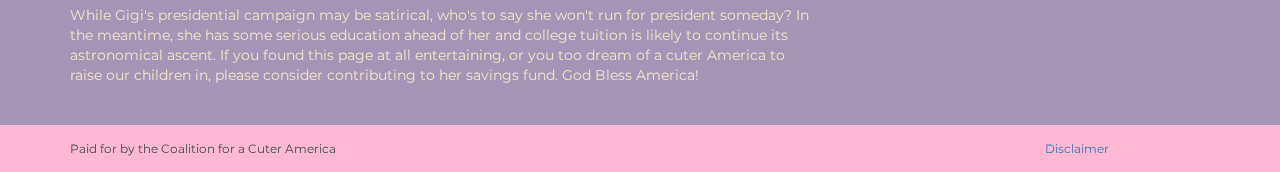
==== commit a69d83da: "Added transparency colors to graphics rather than having them rendered by the css to improve compati" ====
--- a/index.html
+++ b/index.html
@@ -1,3 +1,4 @@
+
 <!DOCTYPE html>
 <html lang='en'>
 
@@ -273,8 +274,8 @@
     <footer>
         <div class="container">
             <div class="row">
-                <small class="col-xs-10">Paid for by the Coalition for a Cuter America</small>
-                <small class="col-xs-2"><a href="Disclaimer.pdf?utm_source=main&utm_medium=link&utm_campaign=disclaimer">Disclaimer</a></small>
+                <small class="col-xs-12 col-sm-10">Paid for by the Coalition for a Cuter America</small>
+                <small class="col-xs-12 col-sm-2"><a href="Disclaimer.pdf?utm_source=main&utm_medium=link&utm_campaign=disclaimer">Disclaimer</a></small>
             </div>
         </div>
     </footer>
@@ -284,33 +285,7 @@
     <script src='js/parallax.min.js'></script>
     <!-- Include all compiled plugins (below), or include individual files as needed -->
     <script src='https://maxcdn.bootstrapcdn.com/bootstrap/3.3.6/js/bootstrap.min.js'></script>
-    <script>
-        //Shrinks navbar
-        $(window).scroll(function() {
-            if ($(document).scrollTop() > 40) {
-                $('nav').addClass('shrink');
-
-            } else {
-                $('nav').removeClass('shrink');
-            }
-        });
-        //Smooth Scroll
-        $(function() {
-            $('a[href*="#"]:not([href="#"])').click(function() {
-                if (location.pathname.replace(/^\//, '') == this.pathname.replace(/^\//, '') && location.hostname == this.hostname) {
-                    var target = $(this.hash);
-                    target = target.length ? target : $('[name=' + this.hash.slice(1) + ']');
-                    if (target.length) {
-                        $('html, body').animate({
-                            scrollTop: target.offset().top
-                        }, 500);
-                        return false;
-                    }
-                }
-            });
-        });
-
-    </script>
+    <script src="app.js"></script>
 </body>
 
 </html>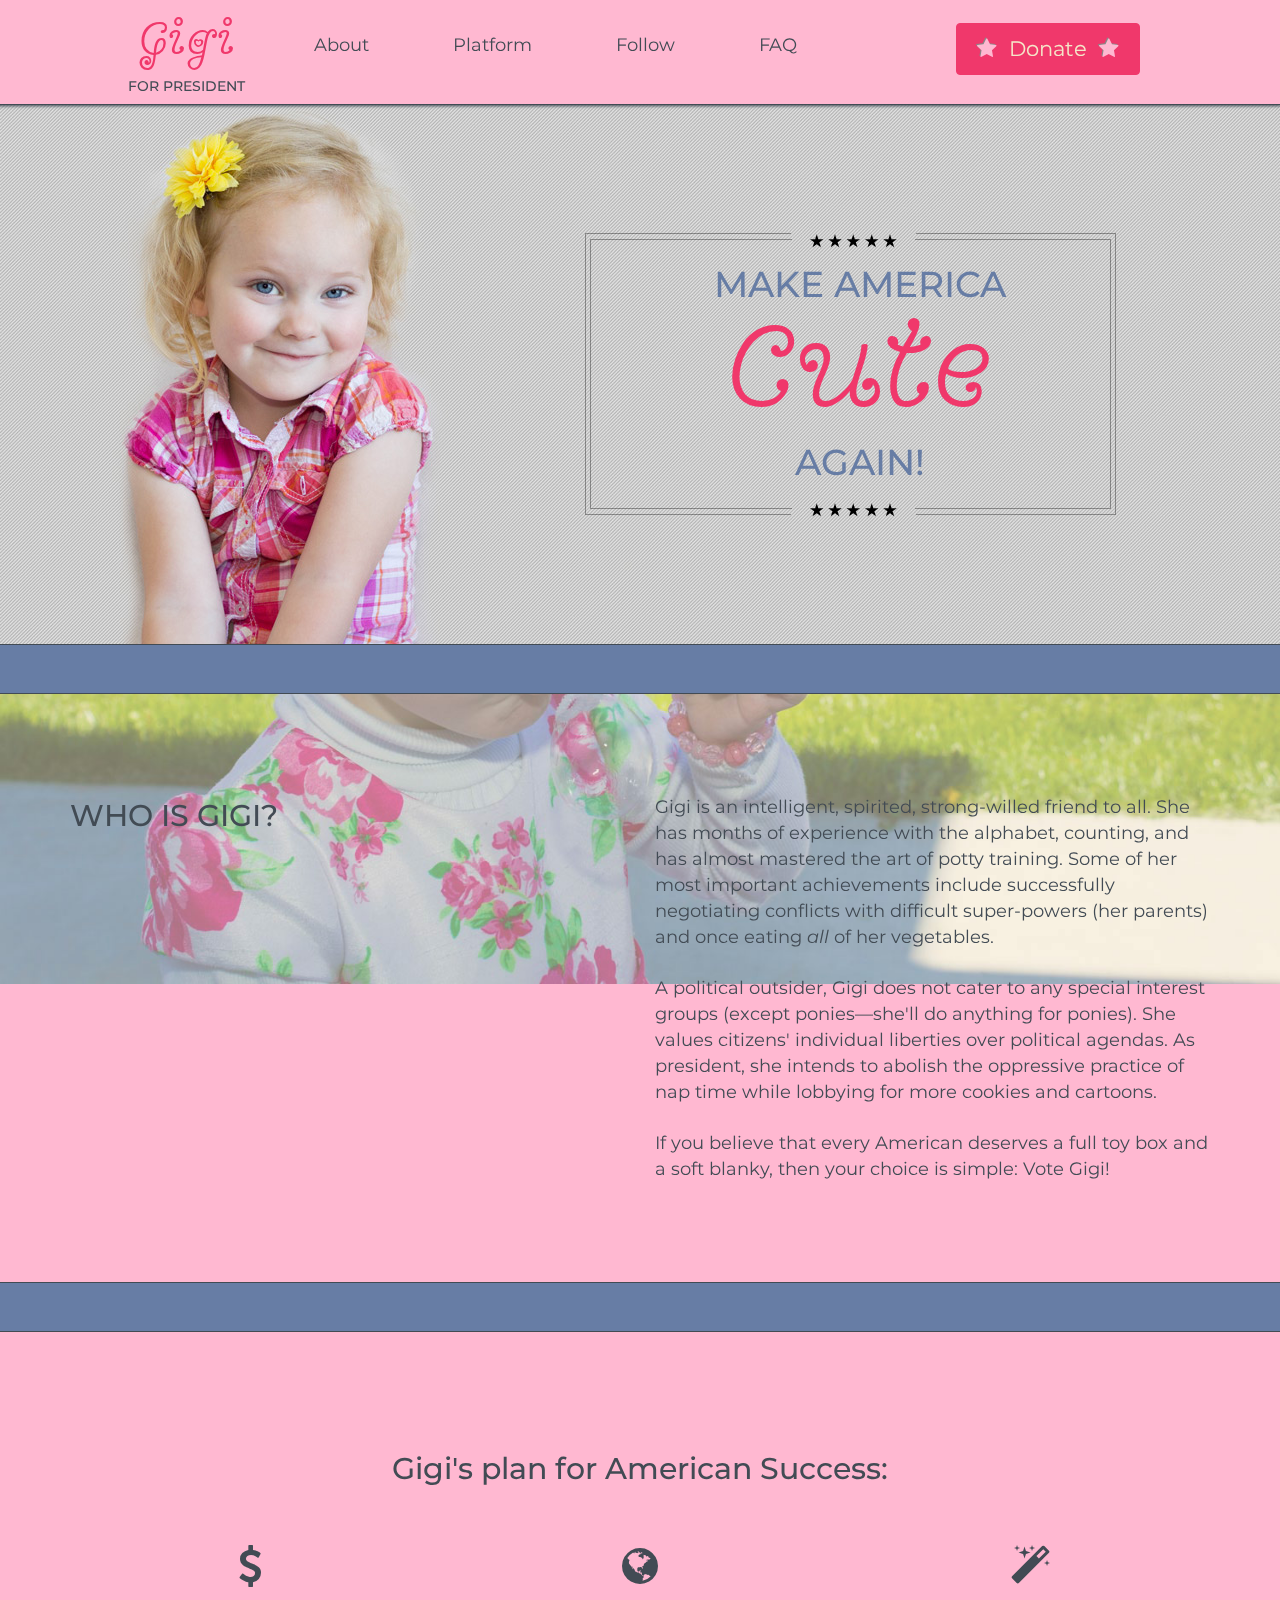
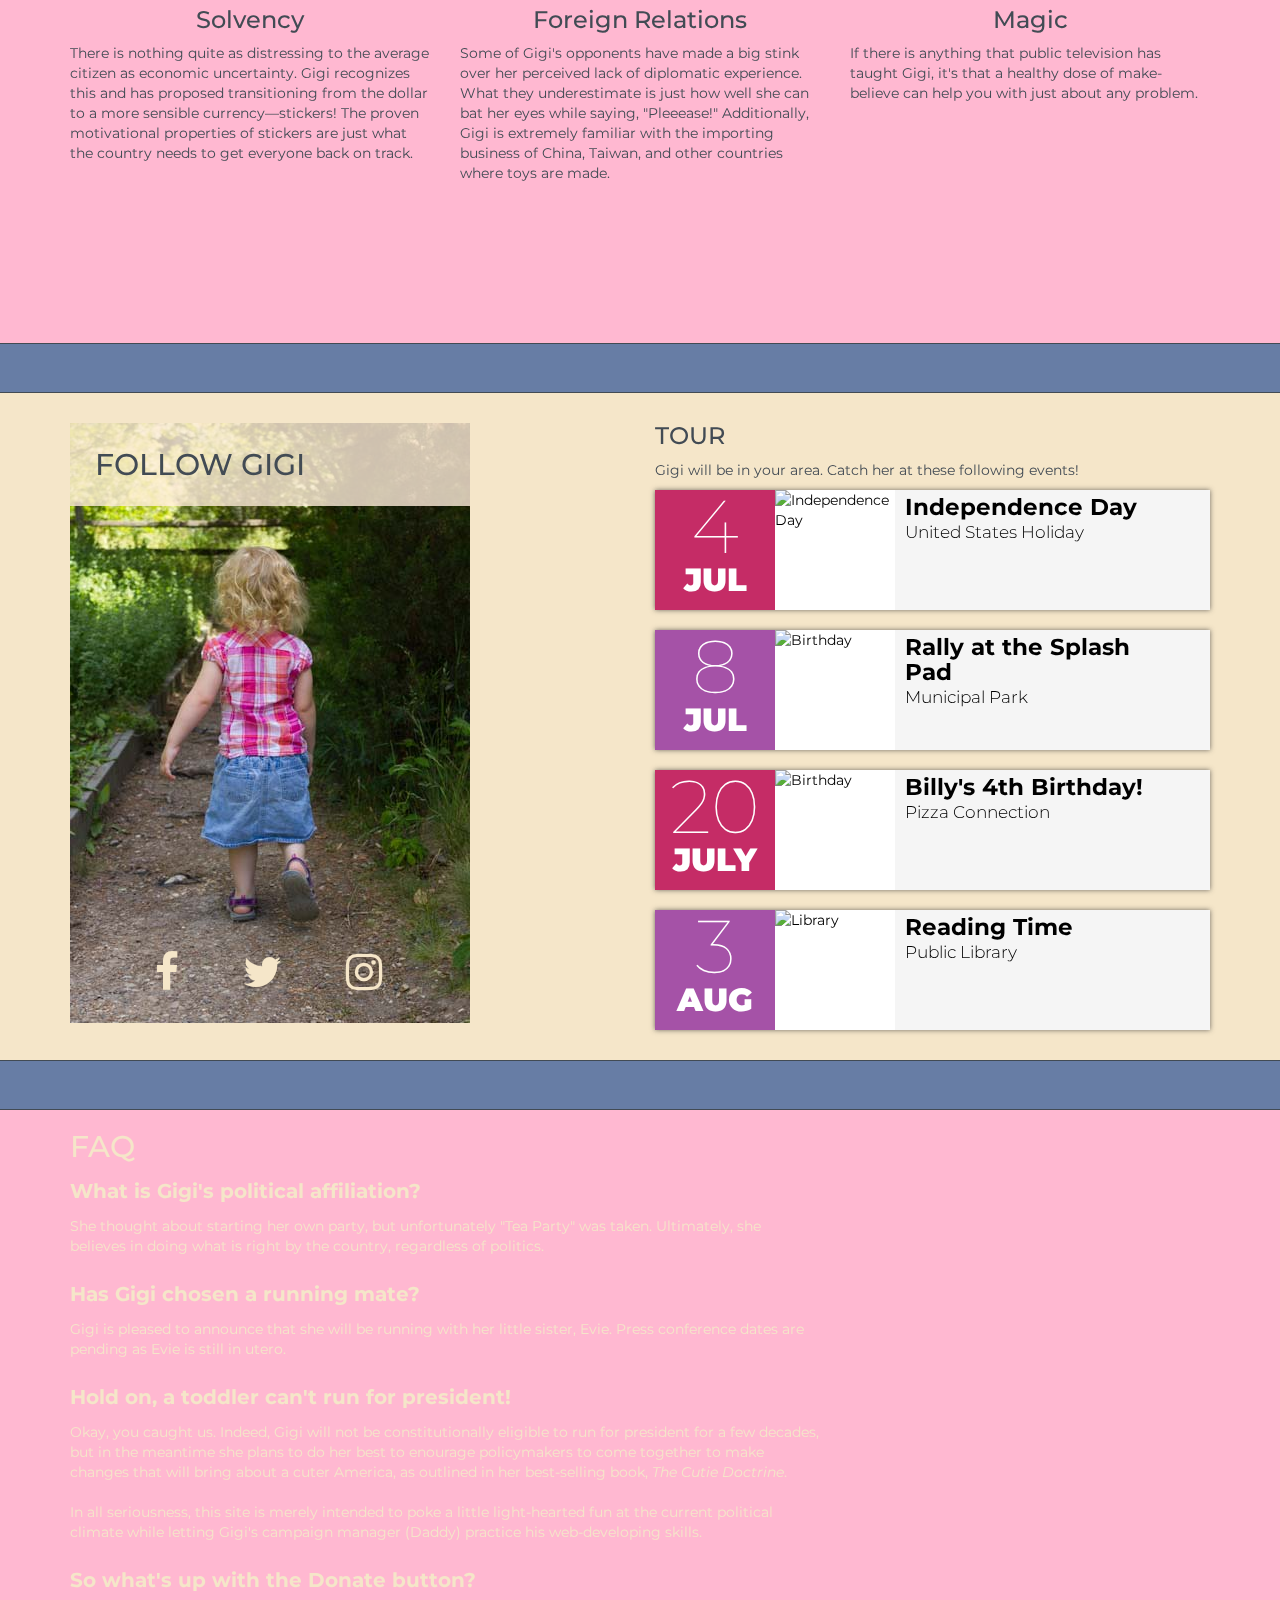
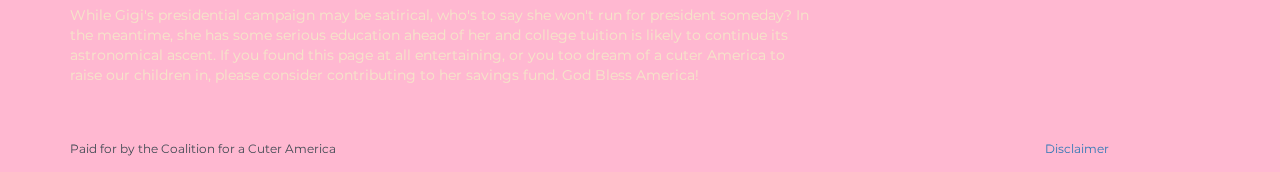
==== commit 61bdbce3: "Blah" ====
--- a/index.html
+++ b/index.html
@@ -286,6 +286,7 @@
     <!-- Include all compiled plugins (below), or include individual files as needed -->
     <script src='https://maxcdn.bootstrapcdn.com/bootstrap/3.3.6/js/bootstrap.min.js'></script>
     <script src="app.js"></script>
+    <!--Blah Blah Blah-->
 </body>
 
 </html>--- a/style.css
+++ b/style.css
@@ -6,9 +6,7 @@
 $secondary-color:#7D82B8;
 $logo-color:#ff44d7;
 $muted-color:#FFEEDB;
-$copy-color:#424B54;
-$muted-transparency:rgba(255,238,219,0.5);
-$muted-logo-color:rgba(255,68,215, 1);*/
+$copy-color:#424B54;*/
 body {
   background: #FFB8D1;
   font-family: 'Montserrat', sans-serif;
@@ -159,8 +157,7 @@
   text-align: center; }
 
 .platform {
-  padding: 50px 0 150px 0;
-  background-color: rgba(255, 238, 219, 0.5); }
+  padding: 50px 0 150px 0; }
   .platform h2 {
     padding: 50px; }
   .platform .fa {
@@ -174,7 +171,6 @@
   color: #F0386B; }
 
 .about {
-  background-color: rgba(255, 238, 219, 0.5);
   font-size: 1.3em; }
   .about h2 {
     margin-top: 105px; }
@@ -198,7 +194,6 @@
 
 .donate {
   background: transparent;
-  background-color: rgba(103, 125, 165, 0.6);
   color: #F5E6C9; }
 
 dt {
@@ -290,10 +285,6 @@
   .navbar h5 {
     display: none; }
 
-  .navbar ul {
-    margin: 0 auto;
-    text-align: center; }
-
   .navbar li a {
     padding: 0 16px;
     font-size: 16px; }
@@ -316,7 +307,9 @@
   .navbar ul {
     line-height: 0;
     padding-bottom: 13px;
-    padding-top: 5px; }
+    padding-top: 5px;
+    margin: 0 auto;
+    text-align: center; }
 
   .navbar h5 {
     display: none; }
